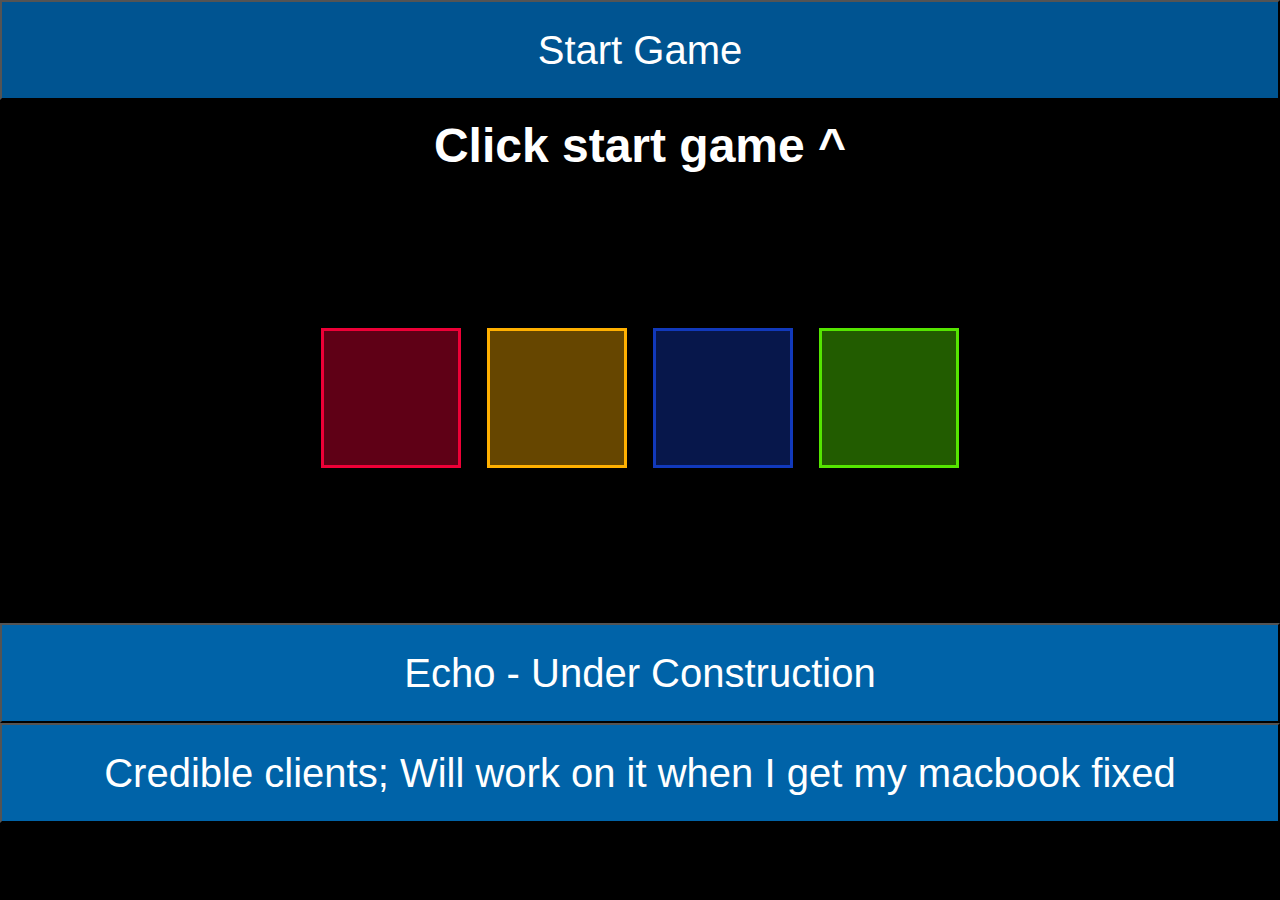
==== index.html @ 5ddb394c "forgot to remove debugging alert" ====
<!DOCTYPE html>
<html>
<head>
	<title>Simon</title>
	<link rel="stylesheet" href="css/simon.css" />
</head>
<body>
	<!-- Links to audio files for C-F notes -->

	<audio id="c-audio">
		<source src="media/c_note.mp3" type="audio/mpeg"></source>
		<source src="media/c_note.ogg" type="audio/ogg"></source>
		<source src="media/c_note.wav" type="audio/wav"></source>
	</audio>
	<audio id="d-audio">
		<source src="media/d_note.mp3" type="audio/mpeg"></source>
		<source src="media/d_note.ogg" type="audio/ogg"></source>
		<source src="media/d_note.wav" type="audio/wav"></source>
	</audio>
	<audio id="e-audio">
		<source src="media/e_note.mp3" type="audio/mpeg"></source>
		<source src="media/e_note.ogg" type="audio/ogg"></source>
		<source src="media/e_note.wav" type="audio/wav"></source>
	</audio>
	<audio id="f-audio">
		<source src="media/f_note.mp3" type="audio/mpeg"></source>
		<source src="media/f_note.ogg" type="audio/ogg"></source>
		<source src="media/f_note.wav" type="audio/wav"></source>
	</audio>
	<audio id="youDied">
		<source src="media/youDied.mp3" type="audio/mpeg"></source>
		<source src="media/youDied.ogg" type="audio/ogg"></source>
		<source src="media/youDied.wav" type="audio/wav"></source>
	</audio>
	<!-- Note boxes -->
    <button id="startGame" onClick="startGame()" class="blue">Start Game</button>
    <br>
    <br>
    <h1 id="turn">Click start game ^</h1>
	<div id="simon">
        
		<div id="c" class="note-box" onClick=""></div>
		<div id="d" class="note-box" onClick=""></div>
		<div id="e" class="note-box" onClick=""></div>
		<div id="f" class="note-box" onClick=""></div>
	</div>
    <img id="youDied" src="media/youDied.jpg">
    <a href="echo.html"> 
        <button  class="blue">Echo - Under Construction</button> 
    </a>
    <a href="https://github.com/MichaelXian/credible-clients">
        <button class="blue">Credible clients; Will work on it when I get my macbook fixed</button>
    </a>
	<script src="js/echo.js"></script>
	<script src="js/simon.js"></script>
</body>
</html>
---- css/simon.css ----
html, body, div, span, applet, object, iframe,
h1, h2, h3, h4, h5, h6, p, blockquote, pre,
a, abbr, acronym, address, big, cite, code,
del, dfn, em, font, img, ins, kbd, q, s, samp,
small, strike, strong, sub, sup, tt, var,
b, u, i, center,
dl, dt, dd, ol, ul, li,
fieldset, form, label, legend,
table, caption, tbody, tfoot, thead, tr, th, td {
    color: white;
    text-decoration-line: none;
	margin: 0;
	padding: 0;
	border: 0;
	outline: 0;
	font-size: 100%;
	vertical-align: baseline;
	background: transparent;
    font-family: sans-serif;
}

html, body {
  background-color: black;
  height: 100%;
}

/* Container for note boxes */
#simon {
  display: flex;
  height: 50%;
  align-items: center;
  justify-content: center;
  flex-direction: row;
}

/* Note box elements */
.note-box {
  width: 100pt;
  height: 100pt;
  margin: 0 10pt;
  border-width: 2pt;
  cursor: pointer;
}

/* Per-note styles */
#c {
    background-color: rgba(238, 0, 55, 0.4);
    border: 3px solid rgba(238, 0, 55, 1);
}

#c.active {
  background-color: rgba(238, 0, 55, 1);
}

#c.active:hover {
  background-color: rgba(238, 0, 55, 1);
}

#c:hover {
  background-color: rgba(238, 0, 55, 0.6);
}

#d {
    background-color: rgba(255, 176, 0, 0.4);
    border: 3px solid rgba(255, 176, 0, 1);
}

#d.active {
  background-color: rgba(255, 176, 0, 1);
}

#d.active:hover {
  background-color: rgba(255, 176, 0, 1);
}

#d:hover {
  background-color: rgba(255, 176, 0, 0.6);
}

#e {
    background-color: rgba(17, 57, 187, 0.4);
    border: 3px solid rgba(17, 57, 187, 1);
}

#e.active {
  background-color: rgba(17, 57, 187, 1);
}

#e.active:hover {
  background-color: rgba(17, 57, 187, 1);
}

#e:hover {
  background-color: rgba(17, 57, 187, 0.6);
}

#f {
    background-color: rgba(85, 229, 0, 0.4);
    border: 3px solid rgba(85, 229, 0, 1);
}

#f.active {
  background-color: rgba(85, 229, 0, 1);
}

#f.active:hover {
  background-color: rgba(85, 229, 0, 1);
}

#f:hover {
  background-color: rgba(85, 229, 0, 0.6);
}

button {
    width: 100%;
    height: 2.5em;
    font-size: 2.5em;
}

.blue {
    color: white;
    background-color: #0063A8;
    transition: background-color 0.1s linear; /* vendorless fallback */
    -o-transition: background-color 0.1s linear; /* opera */
    -ms-transition: background-color 0.1s linear; /* IE 10 */
    -moz-transition: background-color 0.1s linear; /* Firefox */
    -webkit-transition: background-color 0.1s linear; /*safari and chrome */
    cursor: pointer;
}
.blue:hover {
    background-color: #005491;
}

h1 {
    font-size: 3em;
    text-align: center;
}

#youDied {
    position: fixed;
    top: 34.6753246753%; /* (50 - img.height/img.width * 100%)% */
    width: 100%;
    opacity: 0;
    z-index: -1;
}

.fadeIn {
    animation-name: fadeIn;
    animation-duration: 8s;
}

@keyframes fadeIn {
    from {opacity: 0;}
    to {opacity: 1;}
}
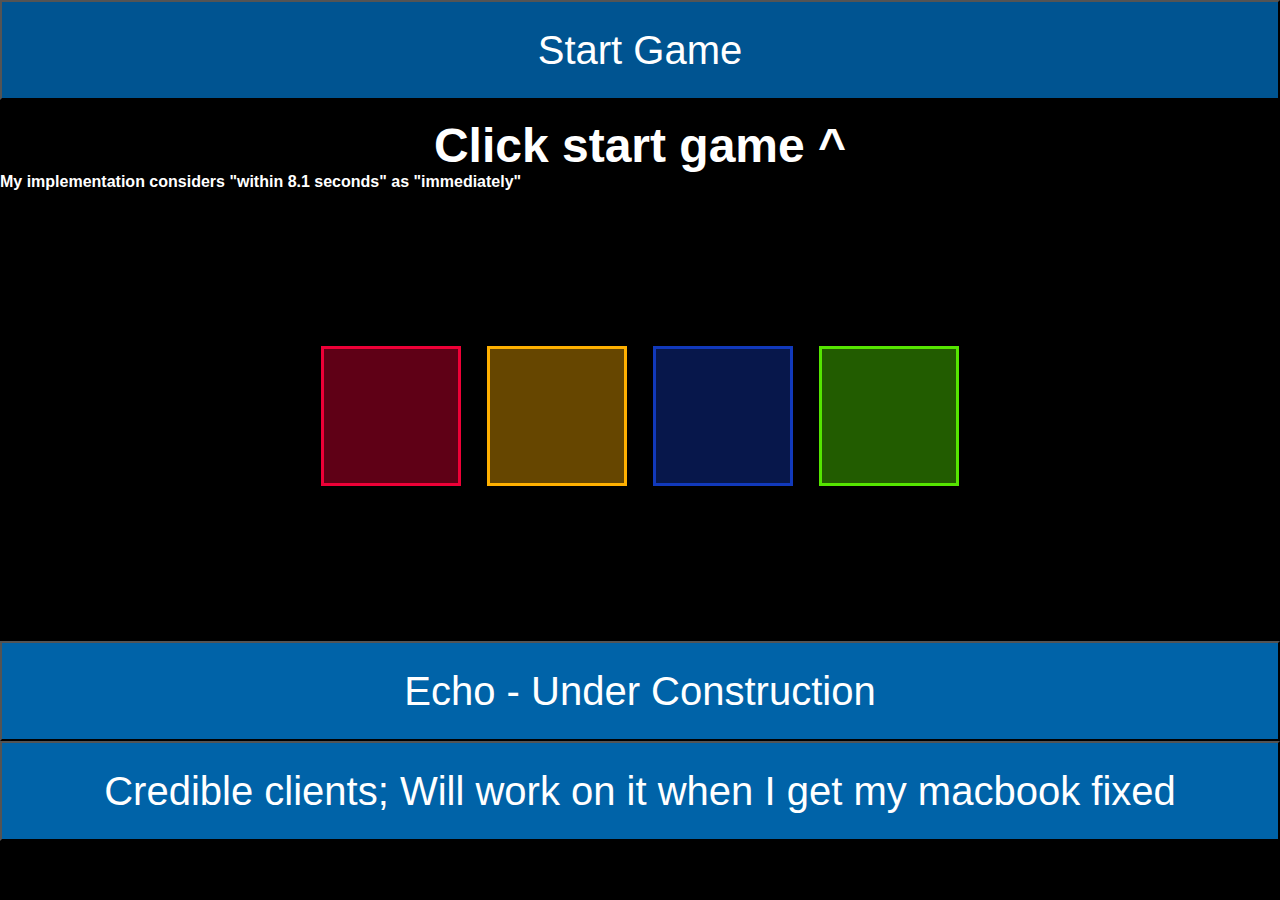
==== commit 02fa392a: "Now restarts game once you fail, rather than waiting for you to manually reset game" ====
--- a/index.html
+++ b/index.html
@@ -27,7 +27,7 @@
 		<source src="media/f_note.ogg" type="audio/ogg"></source>
 		<source src="media/f_note.wav" type="audio/wav"></source>
 	</audio>
-	<audio id="youDied">
+	<audio id="youDiedSound">
 		<source src="media/youDied.mp3" type="audio/mpeg"></source>
 		<source src="media/youDied.ogg" type="audio/ogg"></source>
 		<source src="media/youDied.wav" type="audio/wav"></source>
@@ -37,6 +37,7 @@
     <br>
     <br>
     <h1 id="turn">Click start game ^</h1>
+    <h2 id="turn">My implementation considers "within 8.1 seconds" as "immediately"</h2>
 	<div id="simon">
         
 		<div id="c" class="note-box" onClick=""></div>
@@ -45,13 +46,13 @@
 		<div id="f" class="note-box" onClick=""></div>
 	</div>
     <img id="youDied" src="media/youDied.jpg">
+    <img id="screenBlocker" src="media/youDied.jpg">
     <a href="echo.html"> 
         <button  class="blue">Echo - Under Construction</button> 
     </a>
     <a href="https://github.com/MichaelXian/credible-clients">
         <button class="blue">Credible clients; Will work on it when I get my macbook fixed</button>
     </a>
-	<script src="js/echo.js"></script>
 	<script src="js/simon.js"></script>
 </body>
 </html>
--- a/css/simon.css
+++ b/css/simon.css
@@ -149,6 +149,14 @@
     animation-duration: 8s;
 }
 
+#screenBlocker {
+    position: fixed;
+    top: 0px;
+    opacity: 0;
+    z-index: -1;
+    height: 100%;
+}
+
 @keyframes fadeIn {
     from {opacity: 0;}
     to {opacity: 1;}
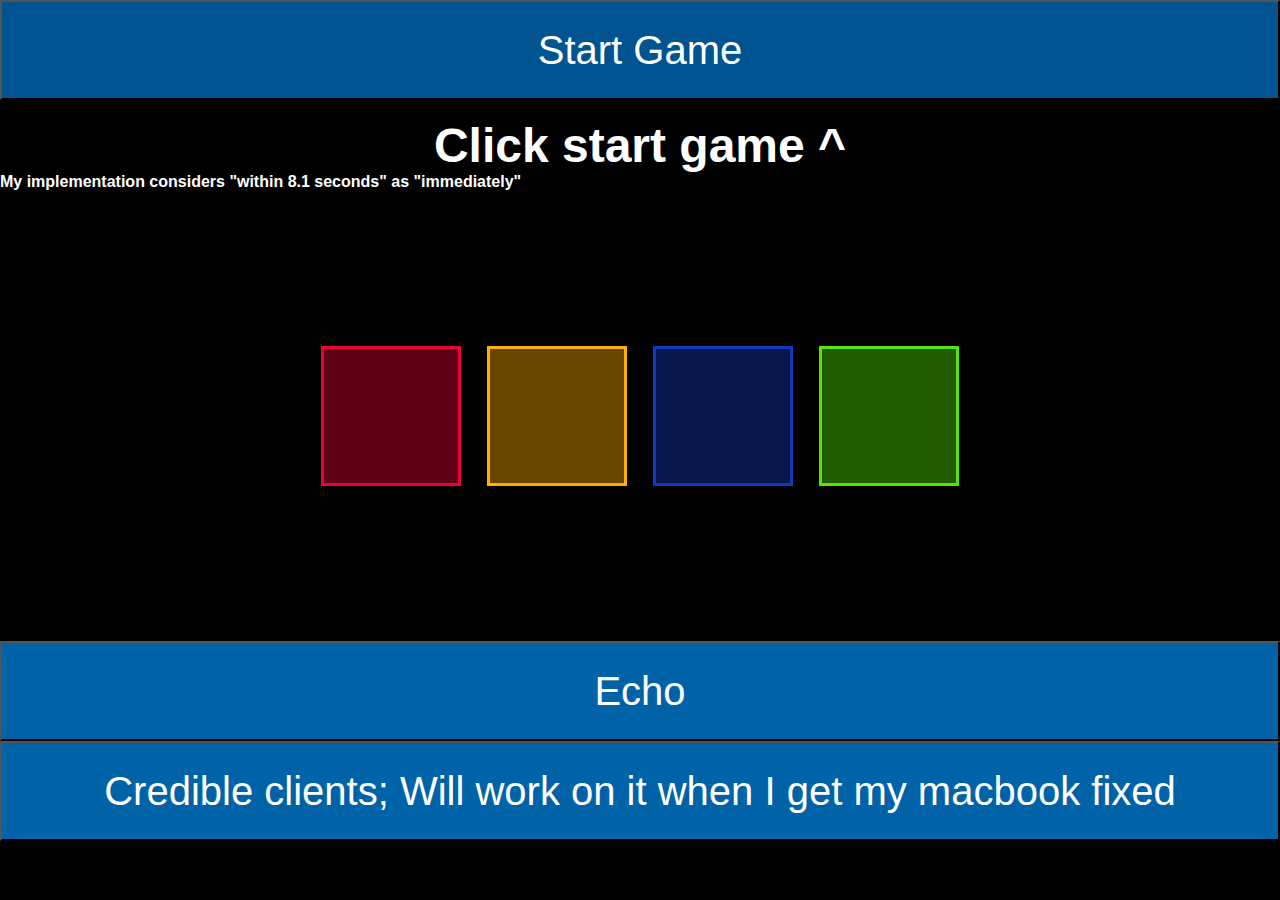
==== commit 80f1d388: "Forgot to save" ====
--- a/index.html
+++ b/index.html
@@ -48,7 +48,7 @@
     <img id="youDied" src="media/youDied.jpg">
     <img id="screenBlocker" src="media/youDied.jpg">
     <a href="echo.html"> 
-        <button  class="blue">Echo - Under Construction</button> 
+        <button  class="blue">Echo</button> 
     </a>
     <a href="https://github.com/MichaelXian/credible-clients">
         <button class="blue">Credible clients; Will work on it when I get my macbook fixed</button>
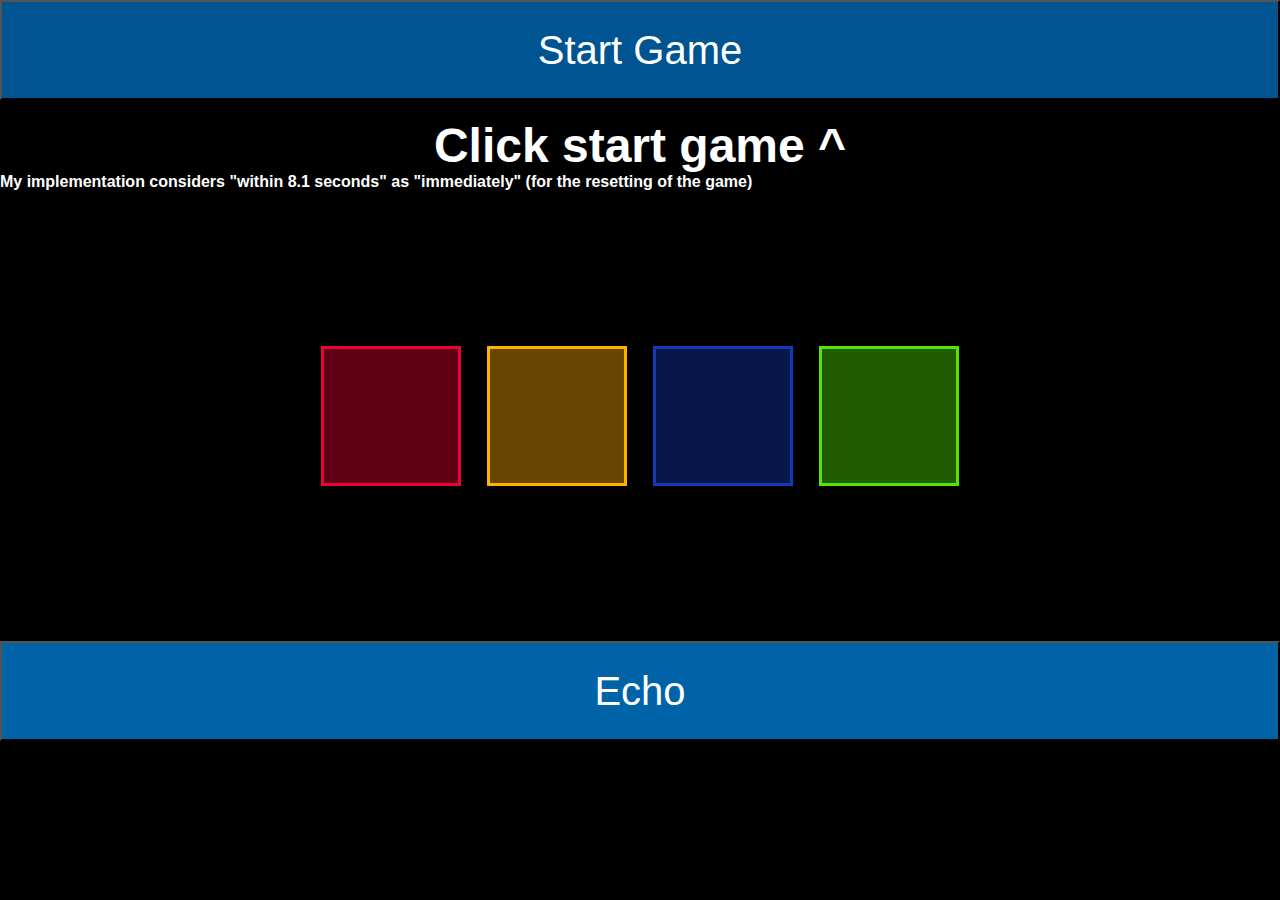
==== commit 86738054: "Edited some text" ====
--- a/index.html
+++ b/index.html
@@ -2,42 +2,42 @@
 <html>
 <head>
 	<title>Simon</title>
-	<link rel="stylesheet" href="css/simon.css" />
+	<link rel="stylesheet" href="/css/simon.css" />
 </head>
 <body>
 	<!-- Links to audio files for C-F notes -->
 
 	<audio id="c-audio">
-		<source src="media/c_note.mp3" type="audio/mpeg"></source>
-		<source src="media/c_note.ogg" type="audio/ogg"></source>
-		<source src="media/c_note.wav" type="audio/wav"></source>
+		<source src="/media/c_note.mp3" type="audio/mpeg"></source>
+		<source src="/media/c_note.ogg" type="audio/ogg"></source>
+		<source src="/media/c_note.wav" type="audio/wav"></source>
 	</audio>
 	<audio id="d-audio">
-		<source src="media/d_note.mp3" type="audio/mpeg"></source>
-		<source src="media/d_note.ogg" type="audio/ogg"></source>
-		<source src="media/d_note.wav" type="audio/wav"></source>
+		<source src="/media/d_note.mp3" type="audio/mpeg"></source>
+		<source src="/media/d_note.ogg" type="audio/ogg"></source>
+		<source src="/media/d_note.wav" type="audio/wav"></source>
 	</audio>
 	<audio id="e-audio">
-		<source src="media/e_note.mp3" type="audio/mpeg"></source>
-		<source src="media/e_note.ogg" type="audio/ogg"></source>
-		<source src="media/e_note.wav" type="audio/wav"></source>
+		<source src="/media/e_note.mp3" type="audio/mpeg"></source>
+		<source src="/media/e_note.ogg" type="audio/ogg"></source>
+		<source src="/media/e_note.wav" type="audio/wav"></source>
 	</audio>
 	<audio id="f-audio">
-		<source src="media/f_note.mp3" type="audio/mpeg"></source>
-		<source src="media/f_note.ogg" type="audio/ogg"></source>
-		<source src="media/f_note.wav" type="audio/wav"></source>
+		<source src="/media/f_note.mp3" type="audio/mpeg"></source>
+		<source src="/media/f_note.ogg" type="audio/ogg"></source>
+		<source src="/media/f_note.wav" type="audio/wav"></source>
 	</audio>
 	<audio id="youDiedSound">
-		<source src="media/youDied.mp3" type="audio/mpeg"></source>
-		<source src="media/youDied.ogg" type="audio/ogg"></source>
-		<source src="media/youDied.wav" type="audio/wav"></source>
+		<source src="/media/youDied.mp3" type="audio/mpeg"></source>
+		<source src="/media/youDied.ogg" type="audio/ogg"></source>
+		<source src="/media/youDied.wav" type="audio/wav"></source>
 	</audio>
 	<!-- Note boxes -->
     <button id="startGame" onClick="startGame()" class="blue">Start Game</button>
     <br>
     <br>
     <h1 id="turn">Click start game ^</h1>
-    <h2 id="turn">My implementation considers "within 8.1 seconds" as "immediately"</h2>
+    <h2 id="turn">My implementation considers "within 8.1 seconds" as "immediately" (for the resetting of the game)</h2>
 	<div id="simon">
         
 		<div id="c" class="note-box" onClick=""></div>
@@ -50,9 +50,10 @@
     <a href="echo.html"> 
         <button  class="blue">Echo</button> 
     </a>
+<!--
     <a href="https://github.com/MichaelXian/credible-clients">
-        <button class="blue">Credible clients; Will work on it when I get my macbook fixed</button>
-    </a>
-	<script src="js/simon.js"></script>
+        <button class="blue">Credible clients;</button>
+    </a> -->
+	<script src="/js/simon.js"></script>
 </body>
 </html>
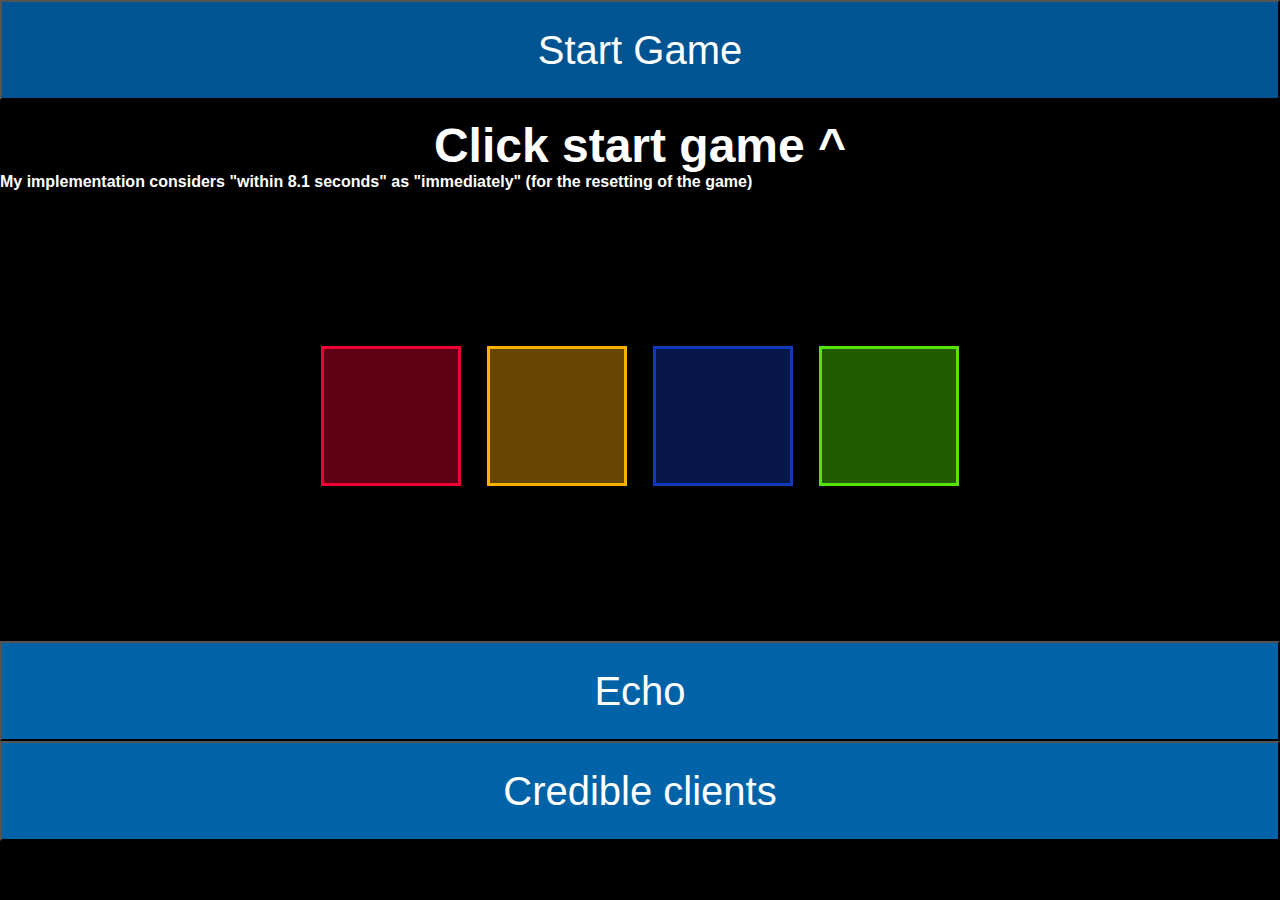
==== commit 12b1e065: "Credible clients" ====
--- a/index.html
+++ b/index.html
@@ -50,10 +50,9 @@
     <a href="echo.html"> 
         <button  class="blue">Echo</button> 
     </a>
-<!--
     <a href="https://github.com/MichaelXian/credible-clients">
-        <button class="blue">Credible clients;</button>
-    </a> -->
+        <button class="blue">Credible clients</button>
+    </a>
 	<script src="/js/simon.js"></script>
 </body>
 </html>
